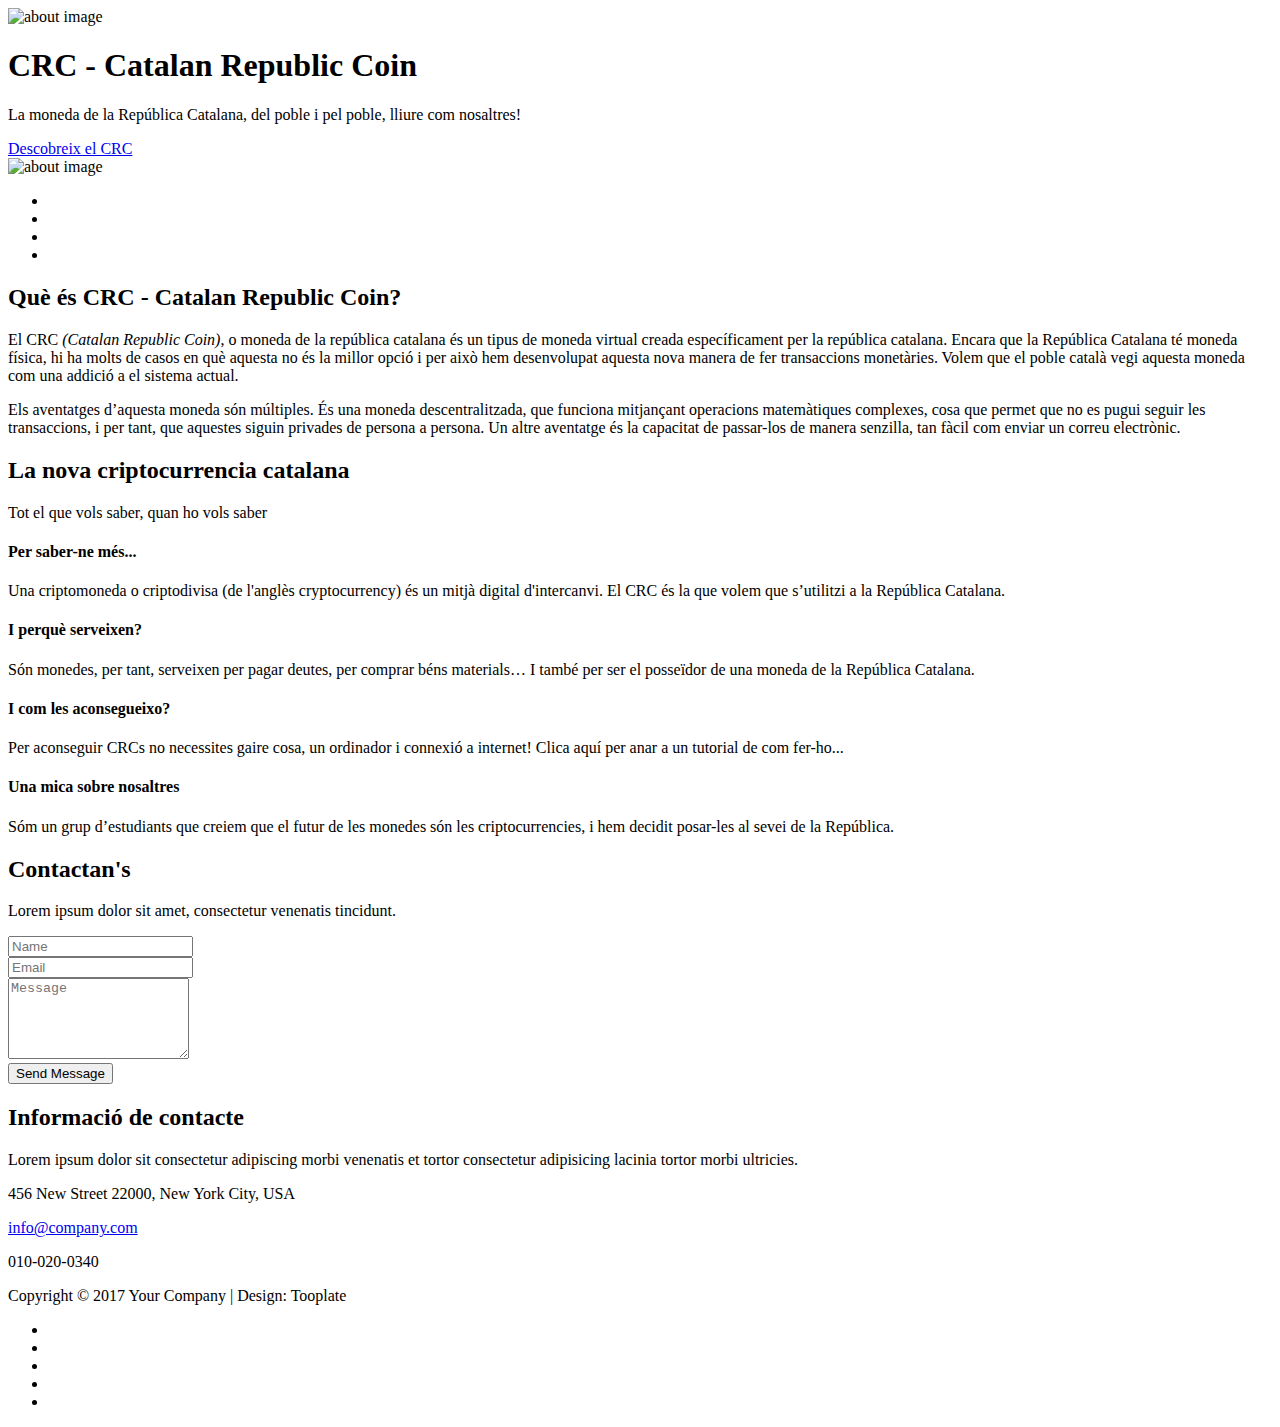
==== index.html @ eaaa65ee "add index" ====
<!DOCTYPE html>
<html lang="en">
<head>

<meta charset="UTF-8">
<meta http-equiv="X-UA-Compatible" content="IE=Edge">
<meta name="description" content="">
<meta name="keywords" content="">
<meta name="author" content="">
<meta name="viewport" content="width=device-width, initial-scale=1, maximum-scale=1">

<title>CRC - Catalan Republic Coin</title>
<!--

Template 2087 Kalay

http://www.tooplate.com/view/2087-kalay

-->
<link rel="stylesheet" href="css/bootstrap.min.css">
<link rel="stylesheet" href="css/animate.css">
<link rel="stylesheet" href="css/magnific-popup.css">
<link rel="stylesheet" href="css/font-awesome.min.css">

<!-- MAIN CSS -->
<link rel="stylesheet" href="css/tooplate-style.css">

</head>
<body>

<!-- PRE LOADER -->
<div class="preloader">
     <div class="spinner">
          <span class="spinner-rotate"></span>
     </div>
</div>


<!-- HOME SECTION -->
<section id="home" class="parallax-section">
     <div class="container">
          <div class="row">

               <div class="col-md-4 col-sm-8">
                    <div class="about-image-thumb">
                         <img src="images/LOGO.png" class="wow fadeInUp img-responsive" data-wow-delay="0.2s" alt="about image">
                    </div>
               </div>

               <div class="col-md-8 col-sm-8">

                    <div class="home-thumb">
                        
                         <h1  class="wow fadeInUp white-color" data-wow-delay="0.4s">CRC - Catalan Republic Coin</h1>
                         <p class="wow fadeInUp white-color" data-wow-delay="0.6s">La moneda de la República Catalana, del poble i pel poble, lliure com nosaltres!</p>
                         <a href="#about" class="wow fadeInUp smoothScroll btn btn-default section-btn" data-wow-delay="1s">Descobreix el CRC</a>
                   
                    </div>
               </div>

          </div>
     </div>
</section>

<!-- ABOUT SECTION -->
<section id="about" class="parallax-section">
     <div class="container">
          <div class="row">
               
               <div class="col-md-4 col-sm-12">
                    <div class="about-image-thumb">
                         <img src="images/profile-image.jpg" class="wow fadeInUp img-responsive" data-wow-delay="0.2s" alt="about image" >
                         <ul class="social-icon">
                              <li><a href="#" class="fa fa-facebook"></a></li>
                              <li><a href="#" class="fa fa-twitter"></a></li>
                              <li><a href="#" class="fa fa-instagram"></a></li>
                              <li><a href="#" class="fa fa-behance"></a></li>
                         </ul>
                    </div>
               </div>

               <div class="col-md-8 col-sm-12">
                    <div class="about-thumb">
                         <!-- SECTION TITLE -->
                         <div class="wow fadeInUp section-title" data-wow-delay="0.6s">
                              <h2 class="white">Què és CRC - Catalan Republic Coin?</h2>
                         </div>
                         <div class="wow fadeInUp " data-wow-delay="0.8s">
                          <p class="white-color">
                         El CRC <em>(Catalan Republic Coin)</em>, o moneda de la república catalana és un tipus de moneda virtual creada específicament per la república catalana. Encara que la República Catalana té moneda física, hi ha molts de casos en què aquesta no és la millor opció i per això hem desenvolupat aquesta nova manera de fer transaccions monetàries. Volem que el poble català vegi aquesta moneda com una addició a el sistema actual.</p>
                         <p class="white-color">
                         Els aventatges d’aquesta moneda són múltiples. És una moneda descentralitzada, que funciona mitjançant operacions matemàtiques complexes, cosa que permet que no es pugui seguir les transaccions, i per tant, que aquestes siguin privades de persona a persona. Un altre aventatge és la capacitat de passar-los de manera senzilla, tan fàcil com enviar un correu electrònic. 
                         </p>
                     
                         </div>
                    </div>
               </div>

          </div>
     </div>
</section>


<!-- SERVICE SECTION -->
<section id="service" class="parallax-section">
     <div class="container">
          <div class="row">

               <div class="wow fadeInUp section-title" data-wow-delay="0.2s">
                    <!-- SECTION TITLE -->
                    <h2>La nova criptocurrencia catalana</h2>
                    <p>Tot el que vols saber, quan ho vols saber</p>
               </div>

               <div class="col-md-3 col-sm-6 wow fadeInUp" data-wow-delay="0.4s" onclick="location.href='info.html'">
                    <div class="service-thumb">
                         <i class="fa fa-info-circle"></i>
                         <h4>Per saber-ne més...</h4>
                         <p>Una criptomoneda o criptodivisa (de l'anglès cryptocurrency) és un mitjà digital d'intercanvi. El CRC és la que volem que s’utilitzi a la República Catalana.</p>
                    </div>
               </div>

                <div class="col-md-3 col-sm-6 wow fadeInUp" data-wow-delay="0.6s" onclick="location.href='us.html'">
                    <div class="service-thumb">
                         <i class="fa fa-lightbulb-o"></i>
                         <h4>I perquè serveixen?</h4>
                         <p>Són monedes, per tant, serveixen per pagar deutes, per comprar béns materials… I també per ser el posseïdor de una moneda de la República Catalana.</p>
                    </div>
               </div>
               <div class="col-md-3 col-sm-6 wow fadeInUp" data-wow-delay="0.8s">
                    <div class="service-thumb">
                         <i class="fa fa-money"></i>
                         <h4>I com les aconsegueixo?</h4>
                         <p>Per aconseguir CRCs no necessites gaire cosa, un ordinador i connexió a internet! Clica aquí per anar a un tutorial de com fer-ho...</p>
                    </div>
               </div>

               <div class="col-md-3 col-sm-6 wow fadeInUp" data-wow-delay="1s" onclick="location.href='nosaltres.html'">
                    <div class="service-thumb">
                         <i class="fa fa-users"></i>
                         <h4>Una mica sobre nosaltres</h4>
                         <p>Sóm un grup d’estudiants que creiem que el futur de les monedes són les criptocurrencies, i hem decidit posar-les al sevei de la República.</p>
                    </div>
               </div>
               
          </div>
     </div>
</section>



<!--
WORK SECTION <section id="work" class="parallax-section">
     <div class="container">
          <div class="row">

               <div class="col-md-12 col-sm-12">
                     SECTION TITLE 
                    <div class="wow fadeInUp section-title" data-wow-delay="0.2s">
                         <h2>Seleted Designs</h2>
                         <p>Lorem ipsum dolor sit amet, consectetur venenatis tincidunt.</p>
                    </div>
               </div>

               <div class="wow fadeInUp col-md-4 col-sm-6" data-wow-delay="0.4s">
                    WORK THUMB                     <div class="work-thumb">
                         <a href="images/work-image1.jpg" class="image-popup">
                              <div class="work-thumb-overlay">
                                   <h4 class="white-color">First Title</h4>
                                   <h2>Graphic Design</h2>
                              </div>
                              <img src="images/work-image1.jpg" class="img-responsive" alt="Work 1">
                         </a>
                    </div>
               </div>

               <div class="wow fadeInUp col-md-4 col-sm-6" data-wow-delay="0.4s">
                     WORK THUMB
                    <div class="work-thumb">
                         <a href="images/work-image2.jpg" class="image-popup">
                              <div class="work-thumb-overlay">
                                   <h4 class="white-color">Title Two</h4>
                                   <h2>Photography</h2>
                              </div>
                              <img src="images/work-image2.jpg" class="img-responsive" alt="Work 2">
                         </a>
                    </div>
               </div>

               <div class="wow fadeInUp col-md-4 col-sm-6" data-wow-delay="0.4s">
                     WORK THUMB 
                    <div class="work-thumb">
                         <a href="images/work-image3.jpg" class="image-popup">
                              <div class="work-thumb-overlay">
                                   <h4 class="white-color">Third Title</h4>
                                   <h2>illustration</h2>
                              </div>
                              <img src="images/work-image3.jpg" class="img-responsive" alt="Work 3">
                         </a>
                    </div>
               </div>

          </div>
     </div>
</section>
-->
<section id="contact" class="parallax-section">
     <div class="container">
          <div class="row">
               <div class="col-md-12 col-sm-12">
                     <!--SECTION TITLE -->
                    <div class="wow fadeInUp section-title" data-wow-delay="0.2s">
                         <h2 class="white-color">Contactan's</h2>
                         <p class="white-color">Lorem ipsum dolor sit amet, consectetur venenatis tincidunt.</p>
                    </div>
               </div>

               <div class="col-md-7 col-sm-10">
                    <!-- CONTACT FORM HERE-->
                    <div class="wow fadeInUp" data-wow-delay="0.4s">
                        <form id="contact-form" action="mailto:paolomateu@gmail.com" method="post">
                              <div class="col-md-6 col-sm-6">
                                   <input type="text" class="form-control" name="name" placeholder="Name" required="">
                              </div>
                              <div class="col-md-6 col-sm-6">
                                   <input type="email" class="form-control" name="email" placeholder="Email" required="">
                              </div>
                              <div class="col-md-12 col-sm-12">
                                   <textarea class="form-control" rows="5" name="message" placeholder="Message" required=""></textarea>
                              </div>
                              <div class="col-md-offset-8 col-md-4 col-sm-offset-6 col-sm-6">
                                   <button id="submit" type="submit" class="form-control" name="submit" >Send Message</button>
                              </div>
                        </form>
                    </div>
               </div>

               <div class="col-md-5 col-sm-8">
                    <!-- CONTACT INFO-->
                    <div class="wow fadeInUp contact-info" data-wow-delay="0.4s">
                         <div class="section-title">
                              <h2 class="white-color">Informació de contacte</h2>
                              <p class="white-color">Lorem ipsum dolor sit consectetur adipiscing morbi venenatis et tortor consectetur adipisicing lacinia tortor morbi ultricies.</p>
                         </div>
                         
                         <p class="white-color"><i class="fa fa-map-marker"></i> 456 New Street 22000, New York City, USA</p>
                         <p class="white-color"><i class="fa fa-comment"></i> <a href="mailto:info@company.com">info@company.com</a></p>
                         <p class="white-color"><i class="fa fa-phone"></i> 010-020-0340</p>
                    </div>
               </div>

          </div>
     </div>
</section>

<!-- FOOTER SECTION -->
<footer>
    <div class="container">
        <div class="row">

               <div class="wow fadeInUp col-md-12 col-sm-12" data-wow-delay="0.8s">
                    <p class="white-color">Copyright &copy; 2017 Your Company 
                    | Design: Tooplate</p>
                    <div class="wow fadeInUp" data-wow-delay="1s">
                         <ul class="social-icon">
                              <li><a href="#" class="fa fa-facebook"></a></li>
                              <li><a href="#" class="fa fa-twitter"></a></li>
                              <li><a href="#" class="fa fa-instagram"></a></li>
                              <li><a href="#" class="fa fa-behance"></a></li>
                              <li><a href="#" class="fa fa-github"></a></li>
                         </ul>
                    </div>
          </div>
     </div>
</footer>

<!-- SCRIPTS -->
<script src="js/jquery.js"></script>
<script src="js/bootstrap.min.js"></script>
<script src="js/jquery.parallax.js"></script>
<script src="js/smoothscroll.js"></script>
<script src="js/jquery.magnific-popup.min.js"></script>
<script src="js/magnific-popup-options.js"></script>
<script src="js/wow.min.js"></script>
<script src="js/custom.js"></script>

</body>
</html>
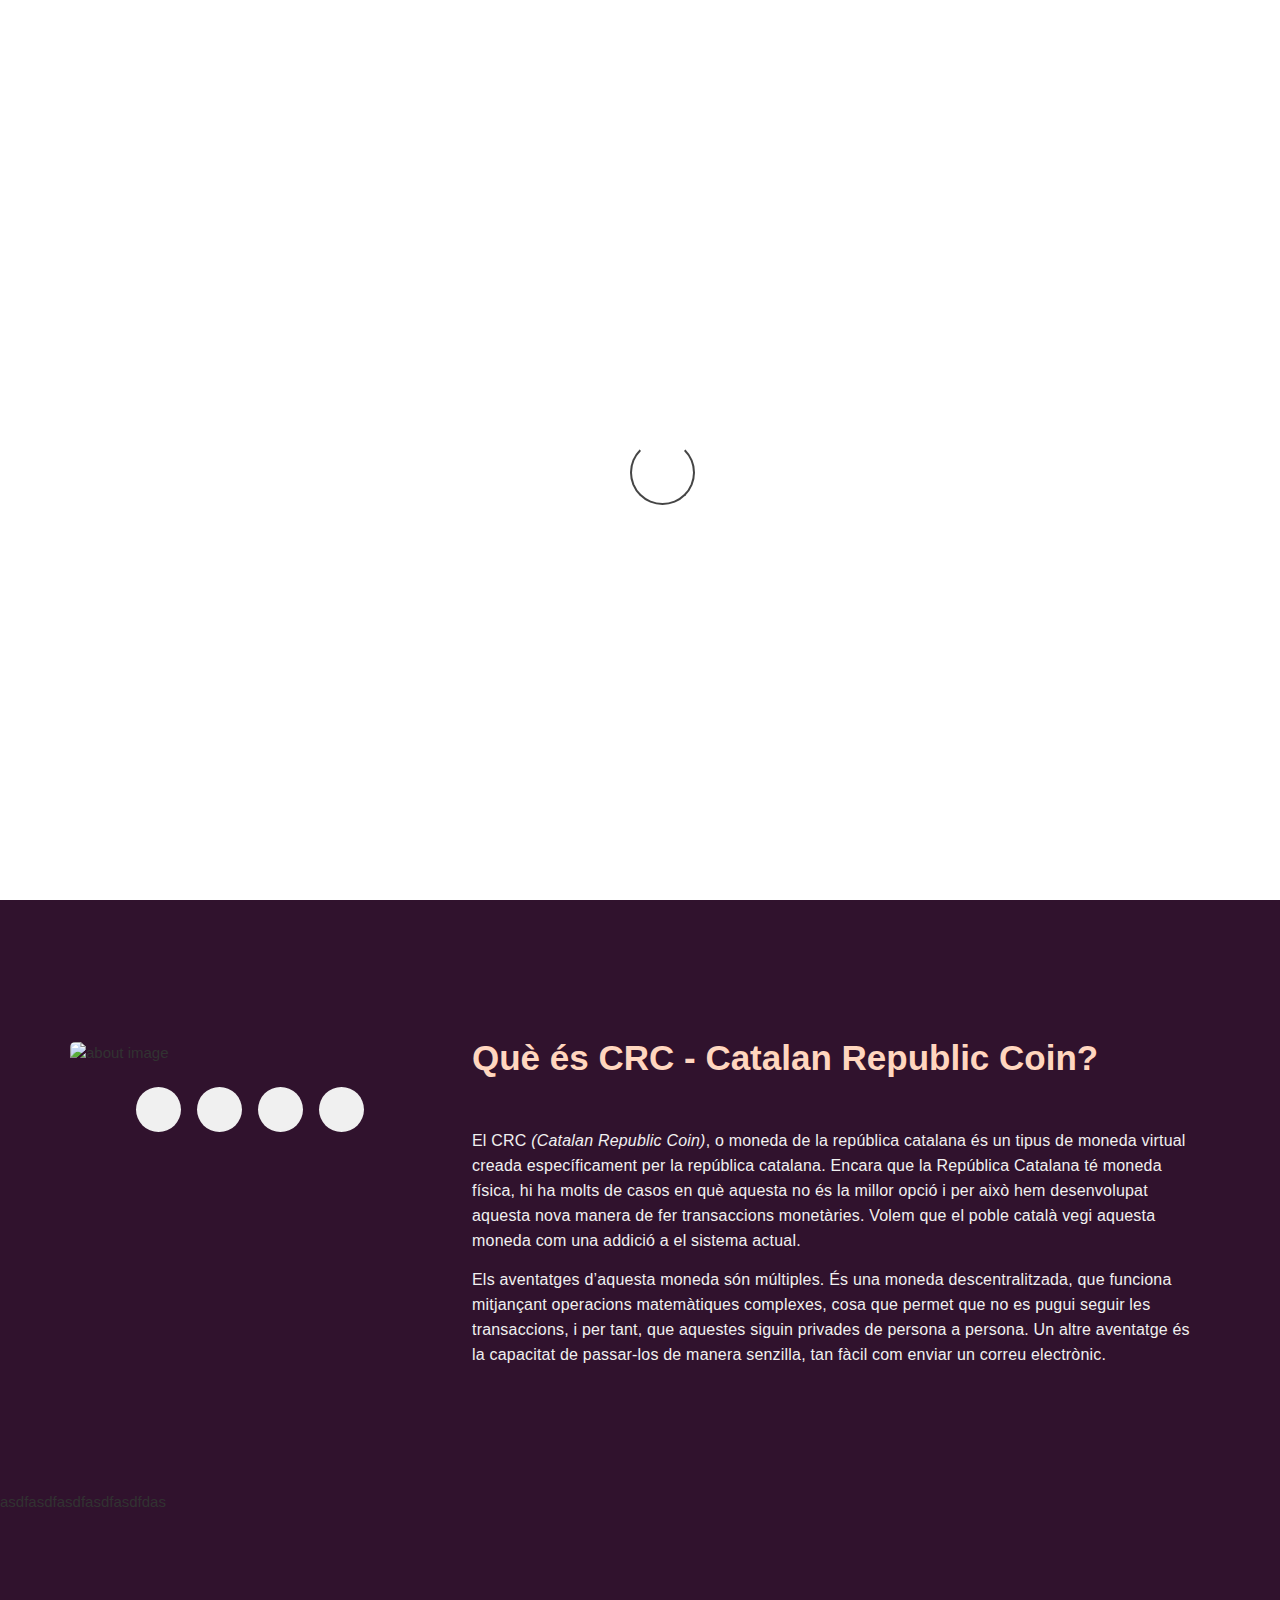
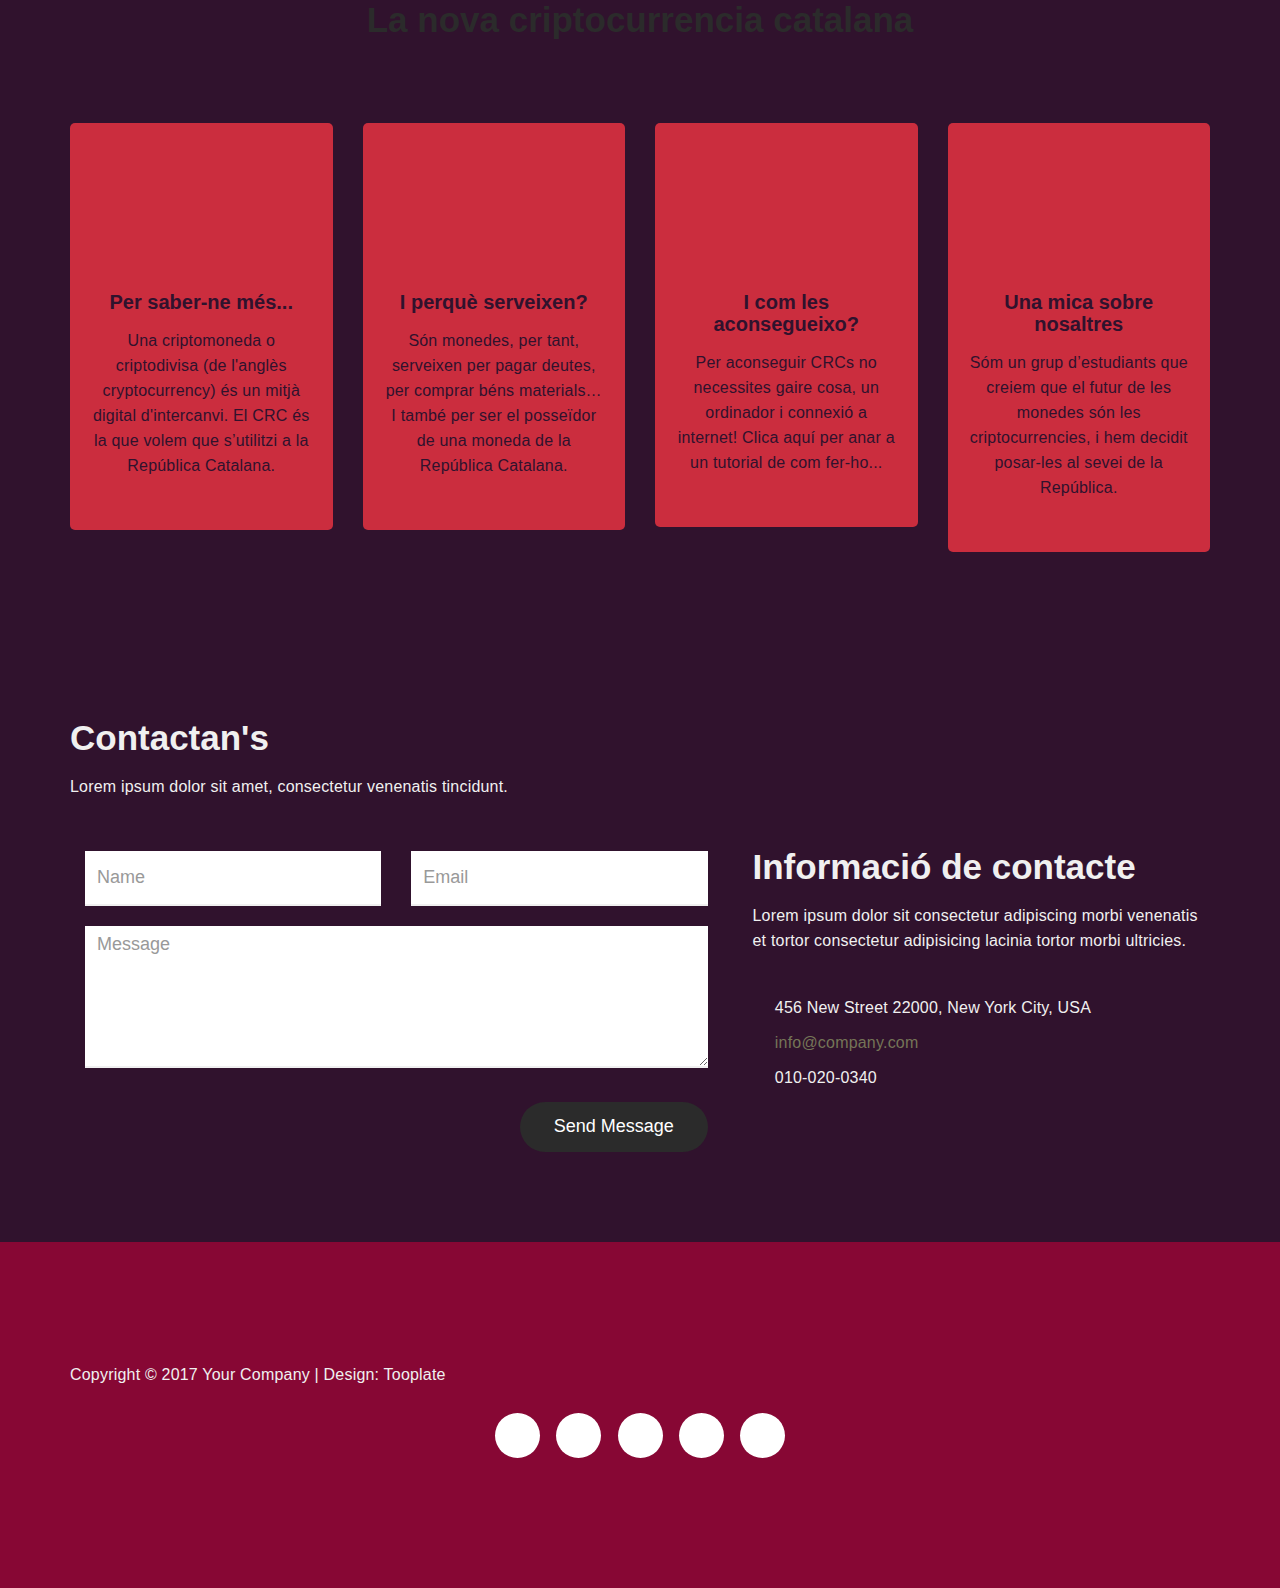
==== commit 8a9091cc: "Update index.html" ====
--- a/index.html
+++ b/index.html
@@ -102,6 +102,7 @@
 
 
 <!-- SERVICE SECTION -->
+     asdfasdfasdfasdfasdfdas
 <section id="service" class="parallax-section">
      <div class="container">
           <div class="row">
@@ -285,4 +286,4 @@
 <script src="js/custom.js"></script>
 
 </body>
-</html>+</html>
--- a/css/tooplate-style.css
+++ b/css/tooplate-style.css
@@ -0,0 +1,652 @@
+/*
+
+Template 2087 Kalay
+
+http://www.tooplate.com/view/2087-kalay
+
+*/
+
+@import url('https://fonts.googleapis.com/css?family=Poppins:300,400');
+
+body {
+    background:   #30122d;
+    font-family: 'Poppins', sans-serif;
+    font-style: normal;
+    font-weight: normal;
+    overflow-x: hidden;
+}
+
+html, body {
+  width: 100%;
+  height: 100%;
+}
+
+
+
+/*---------------------------------------
+  f              
+-----------------------------------------*/
+
+h1,h2,h3,h4,h5,h6,h1 {
+  font-style: normal;
+  font-weight: bold;
+  letter-spacing: 0px;
+}
+
+h1 {
+  color: #ffffff;
+  font-size: 45px;
+  line-height: normal;
+}
+
+h2 {
+  color: #2b2b2b;
+  font-size: 35px;
+  line-height: 52px;
+  margin-top: 0px;
+}
+
+h3 {
+  color: #282828;
+  font-size: 16px;
+  line-height: 32px;
+  letter-spacing: 6px;
+  text-transform: uppercase;
+}
+
+h4 {
+  color: #30122d;
+  font-size: 20px;
+}
+
+p {
+  color: #30122d;
+  font-size: 16px;
+  font-weight: normal;
+  line-height: 25px;
+  letter-spacing: 0.2px;
+}
+
+.bigger{
+
+font-size: 70px;
+
+}
+.white{
+  color: #ffd6bf;
+
+}
+.bg-grey {
+  background: #2b2b2b !important; /* COLOR DE LA SEGONA PAGINA EL IMPORANT  */
+}
+
+.white-color {
+  color: #f0f0f0; /* COLOR DE LA FONT EL IMPORANT  */
+}
+
+
+
+/*---------------------------------------
+  Buttons               
+-----------------------------------------*/
+
+.section-btn {
+  background: #000000;
+  border: none;
+  border-radius: 50px;
+  color: #f0f0f0;
+  font-size: 12px;
+  font-weight: bold;
+  letter-spacing: 1.5px;
+  padding: 18px 32px;
+  margin-top: 42px;
+  text-transform: uppercase;
+  -webkit-transition: all ease-in-out 0.4s;
+  transition: all ease-in-out 0.4s;
+}
+
+.section-btn:focus,
+.section-btn:hover {
+  background: #ffffff;
+  color: #000000;
+}
+
+
+
+/*---------------------------------------
+  General               
+-----------------------------------------*/
+
+html{
+  -webkit-font-smoothing: antialiased;
+}
+
+a {
+  color: #757557;
+  -webkit-transition: 0.5s;
+  transition: 0.5s;
+  text-decoration: none !important;
+}
+
+a:hover, a:active, a:focus {
+  color: #000000;
+  outline: none;
+}
+
+* {
+  -webkit-box-sizing: border-box;
+  box-sizing: border-box;
+}
+
+*:before,
+*:after {
+  -webkit-box-sizing: border-box;
+  box-sizing: border-box;
+}
+
+.parallax-section {
+  background-attachment: fixed !important;
+  background-size: cover !important;
+}
+
+.section-title {
+  margin: 0;
+  padding-bottom: 32px;
+}
+
+#service, #about, #work,
+#contact, footer {
+  position: relative;
+  padding-top: 80px;
+  padding-bottom: 80px;
+}
+
+#service, #work {
+  background: url('../images/fons.png') 50% 0 repeat-y fixed !important;
+  /*background:   #fff384; /*COLOR DE FONS*/
+  text-align: center;
+}
+
+
+
+/*---------------------------------------
+  Pre loader section              
+-----------------------------------------*/
+
+.preloader {
+  position: fixed;
+  top: 0;
+  left: 0;
+  width: 100%;
+  height: 100%;
+  z-index: 99999;
+  display: flex;
+  flex-flow: row nowrap;
+  justify-content: center;
+  align-items: center;
+  background: none repeat scroll 0 0 #ffffff;
+}
+
+.spinner {
+  border: 1px solid transparent;
+  border-radius: 5px;
+  position: relative;
+}
+
+.spinner:before {
+  content: '';
+  box-sizing: border-box;
+  position: absolute;
+  top: 50%;
+  left: 50%;
+  width: 65px;
+  height: 65px;
+  margin-top: -10px;
+  margin-left: -10px;
+  border-radius: 50%;
+  border: 2px solid #454545;
+  border-top-color: #ffffff;
+  animation: spinner .9s linear infinite;
+}
+
+@-webkit-@keyframes spinner {
+  to {transform: rotate(360deg);}
+}
+
+@keyframes spinner {
+  to {transform: rotate(360deg);}
+}
+
+
+
+/*---------------------------------------
+  Home section              
+-----------------------------------------*/
+
+#home {
+  background: url('../images/home_bg2.png') 50% 0 repeat-y fixed;
+  background-size: cover;
+  background-position: center center;
+  display: -webkit-box;
+  display: -webkit-flex;
+   display: -ms-flexbox;
+  display: flex;
+  -webkit-box-align: center;
+  -webkit-align-items: center;
+  -ms-flex-align: center;
+   align-items: center;
+  height: 100vh;
+  position: relative;
+  text-align: right;
+}
+
+
+.info{
+background: url('../images/home_bg_info.png') 50% 0 repeat-y fixed !important;
+
+}
+
+.us{
+  background: url('../images/home_bg_us.png') 50% 0 repeat-y fixed !important;
+
+}
+
+
+.nos{
+  background: url('../images/home_bg_nos.png') 50% 0 repeat-y fixed !important;
+
+}
+
+/*---------------------------------------
+  Service section              
+-----------------------------------------*/
+
+.service-thumb {
+  background: #cb2d3e;
+  border-radius: 5px;
+  padding: 42px 22px;
+  cursor: crosshair;
+  position: relative;
+  top: 0;
+  -webkit-transition: all ease-in-out 0.4s;
+  transition: all ease-in-out 0.4s;
+}
+
+.service-thumb:hover {
+  background: #ffd6bf;
+  top: -5px;
+}
+
+.service-thumb:hover .fa,
+.service-thumb:hover h4 {
+  color: #ffffff;
+}
+
+.service-thumb h4 {
+  padding-bottom: 5px;
+}
+
+.service-thumb .fa {
+  color: #30122d;
+  font-size: 62px;
+  text-align: center;
+  margin-top: 32px;
+  margin-bottom: 22px;
+}
+
+.bg-grey .fa {
+  color: #ffffff;
+}
+
+
+
+/*---------------------------------------
+  About section              
+-----------------------------------------*/
+
+#about {
+  padding-top: 100px;
+}
+
+.about-image-thumb img {
+  border-radius: 5px;
+  margin-bottom: 22px;
+  margin-top: 42px;
+}
+
+.about-image-thumb .social-icon li a {
+  background: #f0f0f0;
+}
+
+.about-thumb {
+  padding: 32px 12px;
+}
+
+.about-thumb p {
+  padding: 2px 0;
+}
+
+
+
+/*---------------------------------------
+  Work section              
+-----------------------------------------*/
+
+.work-thumb {
+  margin: 22px 0 12px 0;
+  padding: 0;
+  overflow: hidden;
+  position: relative;
+  text-align: left;
+}
+
+.work-thumb img {
+  border-radius: 5px;
+}
+
+.work-thumb h2 {
+  font-size: 25px;
+}
+
+.work-thumb-overlay {
+  position: absolute;
+  background: #7682cc;
+  border-radius: 5px;
+  cursor: crosshair;
+  opacity: 0;
+  width: 100%;
+  height: 100%;
+  padding: 82px 42px;
+  -webkit-transition: all ease-in-out 0.4s;
+  transition: all ease-in-out 0.4s;
+}
+
+.work-thumb:hover .work-thumb-overlay {
+  opacity: 1;
+}
+
+
+
+/*---------------------------------------
+  Contact section              
+-----------------------------------------*/
+
+.contact-info .fa {
+  padding-right: 5px;
+}
+
+#contact .form-control {
+  border: none;
+  border-bottom: 2px solid #f0f0f0;
+  border-radius: 0px;
+  box-shadow: none;
+  font-size: 18px;
+  margin-top: 10px;
+  margin-bottom: 10px;
+  -webkit-transition: all ease-in-out 0.4s;
+  transition: all ease-in-out 0.4s;
+}
+
+#contact .form-control:focus {
+  border-bottom-color: #999999;
+}
+
+#contact input {
+  height: 55px;
+}
+
+#contact button#submit {
+  background: #2b2b2b;
+  border: none;
+  border-radius: 50px;
+  color: #ffffff;
+  height: 50px;
+  margin-top: 24px;
+}
+
+#contact button#submit:hover {
+  background: #7682cc;
+  color: #ffffff;
+}
+
+
+
+/*---------------------------------------
+  Footer section              
+-----------------------------------------*/
+
+footer {
+  background: #870734;
+  text-an: center;
+  padding: 120px 0;
+}
+
+footer p {
+  padding-bottom: 16px;
+}
+
+
+
+/*---------------------------------------
+  Social icon             
+-----------------------------------------*/
+
+.social-icon {
+  position: relative;
+  padding: 0;
+  margin: 0;
+  text-align: center;
+}
+
+.social-icon li {
+  display: inline-block;
+  list-style: none;
+}
+
+.social-icon li a {
+  background: #ffffff;
+  border-radius: 100%;
+  color: #454545;
+  cursor: pointer;
+  font-size: 20px;
+  text-decoration: none;
+  transition: all 0.4s ease-in-out;
+  width: 45px;
+  height: 45px;
+  line-height: 45px;
+  text-align: center;
+  vertical-align: middle;
+  position: relative;
+  top: 0;
+  margin: 0px 6px 10px 6px;
+}
+
+.social-icon li a:hover {
+  background: #000000;
+  color: #ffffff;
+  transform: scale(1.1);
+  top: -5px;
+}
+
+
+
+/*---------------------------------------
+  Mobile Responsive styles              
+-----------------------------------------*/
+
+@media (max-width: 980px) {
+  #home {
+    height: 55vh;
+  }
+
+  .service-thumb {
+    margin-top: 12px;
+    margin-bottom: 22px;
+  }
+
+  .contact-info {
+    margin-top: 22px;
+  }
+}
+
+
+@media (max-width: 768px) {
+  #home {
+    height: 85vh;
+  }
+}
+
+
+@media (max-width: 580px) {
+
+  h1 {
+    font-size: 29px;
+  }
+
+  h2 {
+    font-size: 23px;
+  }
+
+  #home {
+    height: 95vh;
+  }
+
+  .contact-info {
+    margin-top: 42px;
+  }
+}
+
+
+@media (max-width: 320px) {
+  #home {
+    height: 125vh;
+  }
+}
+
+/*JAUME PUIG TURON*/
+body {
+    font-family: 'Source Sans Pro', sans-serif;
+    line-height: 1.5;
+    color: #323232;
+    font-size: 15px;
+    font-weight: 400;
+    text-rendering: optimizeLegibility;
+    -webkit-font-smoothing: antialiased;
+    -moz-font-smoothing: antialiased;
+}
+.heading-title {
+    margin-bottom: 100px;
+}
+.text-center {
+    text-align: center;
+}
+.heading-title h3 {
+    margin-bottom: 0;
+    letter-spacing: 2px;
+    font-weight: normal;
+}
+.p-top-30 {
+    padding-top: 30px;
+}
+.half-txt {
+    width: 60%;
+    margin: 0 auto;
+    display: inline-block;
+    line-height: 25px;
+    color: #7e7e7e;
+}
+.text-uppercase {
+    text-transform: uppercase;
+}
+
+.team-member, .team-member .team-img {
+    position: relative;
+}
+.team-member {
+    overflow: hidden;
+}
+.team-member, .team-member .team-img {
+    position: relative;
+}
+
+.team-hover {
+    position: absolute;
+    top: 0;
+    left: 0;
+    bottom: 0;
+    right: 0;
+    margin: 0;
+    border: 20px solid rgba(0, 0, 0, 0.1);
+    background-color: rgba(255, 255, 255, 0.90);
+    opacity: 0;
+    -webkit-transition: all 0.3s;
+    transition: all 0.3s;
+}
+.team-member:hover .team-hover .desk {
+    top: 35%;
+}
+.team-member:hover .team-hover, .team-member:hover .team-hover .desk, .team-member:hover .team-hover .s-link {
+    opacity: 1;
+}
+.team-hover .desk {
+    position: absolute;
+    top: 0%;
+    width: 100%;
+    opacity: 0;
+    -webkit-transform: translateY(-55%);
+    -ms-transform: translateY(-55%);
+    transform: translateY(-55%);
+    -webkit-transition: all 0.3s 0.2s;
+    transition: all 0.3s 0.2s;
+    padding: 0 20px;
+}
+.desk, .desk h4, .team-hover .s-link a {
+    text-align: center;
+    color: #222;
+}
+.team-member:hover .team-hover .s-link {
+    bottom: 10%;
+}
+.team-member:hover .team-hover, .team-member:hover .team-hover .desk, .team-member:hover .team-hover .s-link {
+    opacity: 1;
+}
+.team-hover .s-link {
+    position: absolute;
+    bottom: 0;
+    width: 100%;
+    opacity: 0;
+    text-align: center;
+    -webkit-transform: translateY(45%);
+    -ms-transform: translateY(45%);
+    transform: translateY(45%);
+    -webkit-transition: all 0.3s 0.2s;
+    transition: all 0.3s 0.2s;
+    font-size: 35px;
+}
+.desk, .desk h4, .team-hover .s-link a {
+    text-align: center;
+    color: #222;
+}
+.team-member .s-link a {
+    margin: 0 10px;
+    color: #333;
+    font-size: 16px;
+}
+.team-title {
+    position: static;
+    padding: 20px 0;
+    display: inline-block;
+    letter-spacing: 2px;
+    width: 100%;
+}
+.team-title h5 {
+    margin-bottom: 0px;
+    display: block;
+    text-transform: uppercase;
+}
+.team-title span {
+    font-size: 12px;
+    text-transform: uppercase;
+    color: #a5a5a5;
+    letter-spacing: 1px;
+}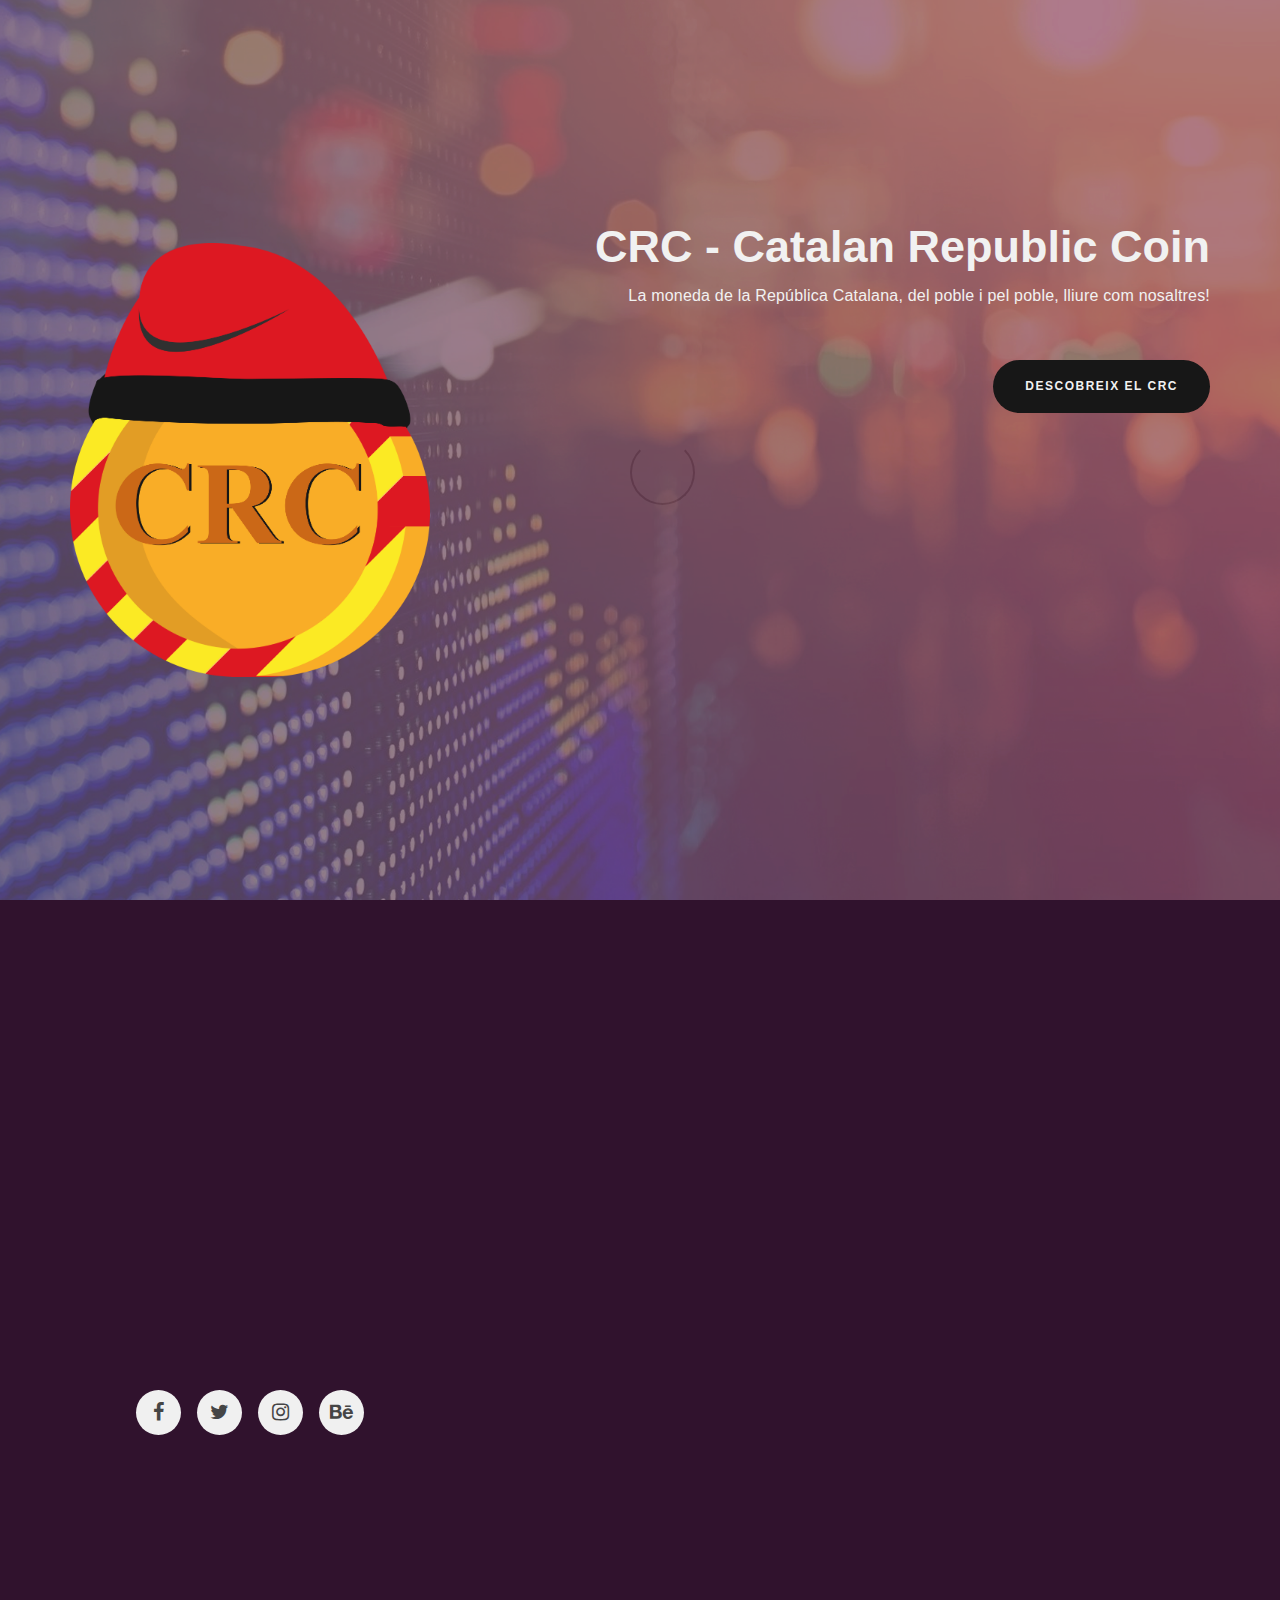
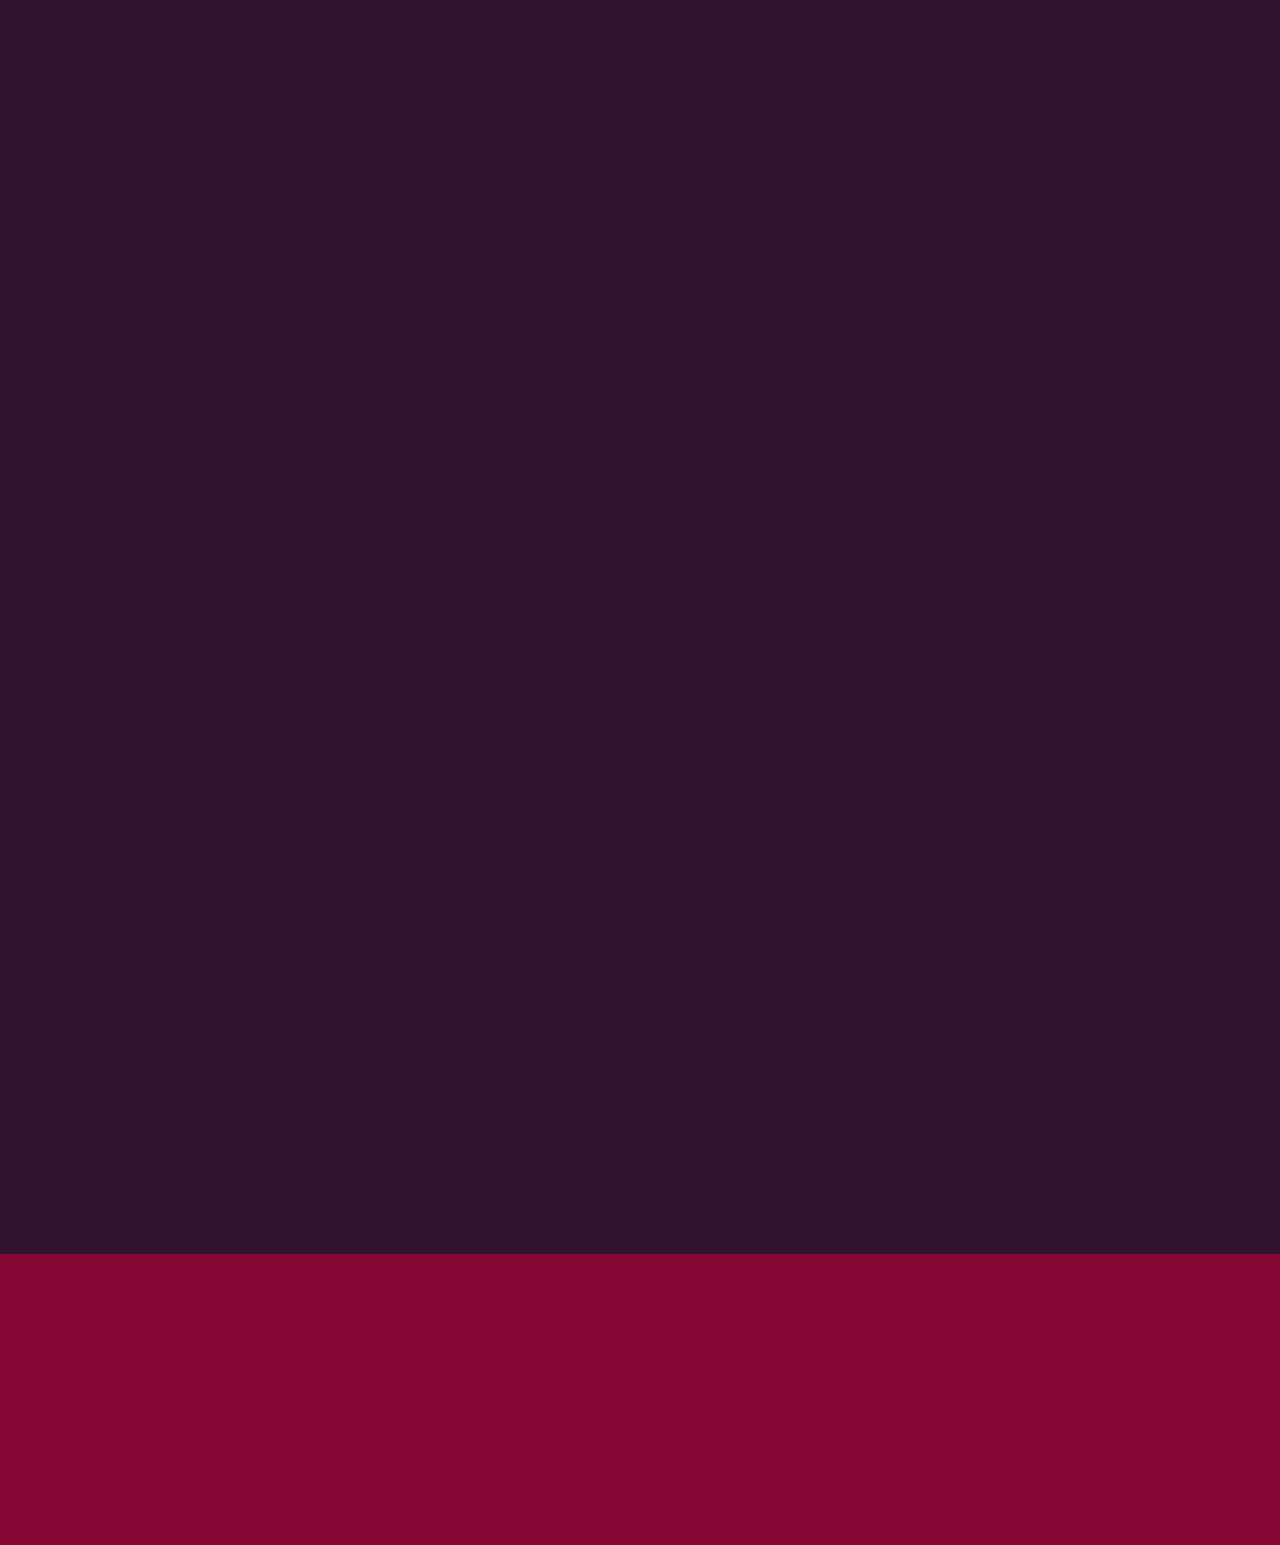
==== commit dd7aabeb: "Add files via upload" ====
--- a/index.html
+++ b/index.html
@@ -102,7 +102,6 @@
 
 
 <!-- SERVICE SECTION -->
-     asdfasdfasdfasdfasdfdas
 <section id="service" class="parallax-section">
      <div class="container">
           <div class="row">
@@ -244,9 +243,10 @@
                               <p class="white-color">Lorem ipsum dolor sit consectetur adipiscing morbi venenatis et tortor consectetur adipisicing lacinia tortor morbi ultricies.</p>
                          </div>
                          
-                         <p class="white-color"><i class="fa fa-map-marker"></i> 456 New Street 22000, New York City, USA</p>
-                         <p class="white-color"><i class="fa fa-comment"></i> <a href="mailto:info@company.com">info@company.com</a></p>
-                         <p class="white-color"><i class="fa fa-phone"></i> 010-020-0340</p>
+                         <p class="white-color"><i class="fa fa-map-marker"></i> 
+                          Campus Nord, C/Jordi Girona, 1-3, 08034 Barcelona</p>
+                         <p class="white-color"><i class="fa fa-comment"></i> <a href="mailto:CatalanRepublicCoin@gmial.com">CatalanRepublicCoin@gmail.com</a></p>
+                         <p class="white-color"><i class="fa fa-phone"></i> 603 64 80 52</p>
                     </div>
                </div>
 
@@ -256,21 +256,11 @@
 
 <!-- FOOTER SECTION -->
 <footer>
-    <div class="container">
+    <div class="container ">
         <div class="row">
 
                <div class="wow fadeInUp col-md-12 col-sm-12" data-wow-delay="0.8s">
-                    <p class="white-color">Copyright &copy; 2017 Your Company 
-                    | Design: Tooplate</p>
-                    <div class="wow fadeInUp" data-wow-delay="1s">
-                         <ul class="social-icon">
-                              <li><a href="#" class="fa fa-facebook"></a></li>
-                              <li><a href="#" class="fa fa-twitter"></a></li>
-                              <li><a href="#" class="fa fa-instagram"></a></li>
-                              <li><a href="#" class="fa fa-behance"></a></li>
-                              <li><a href="#" class="fa fa-github"></a></li>
-                         </ul>
-                    </div>
+                    <p class="white-color">Copyright &copy; 2017 CRC - Catalan Republic Coin             
           </div>
      </div>
 </footer>
@@ -286,4 +276,4 @@
 <script src="js/custom.js"></script>
 
 </body>
-</html>
+</html>--- a/css/tooplate-style.css
+++ b/css/tooplate-style.css
@@ -71,6 +71,10 @@
 
 font-size: 70px;
 
+}
+.evenbigger{
+
+  font-size: 120px;
 }
 .white{
   color: #ffd6bf;
@@ -159,6 +163,10 @@
   position: relative;
   padding-top: 80px;
   padding-bottom: 80px;
+}
+.wrapper {
+    min-height: 100%;
+    position: relative;
 }
 
 #service, #work {
@@ -363,6 +371,12 @@
 
 .work-thumb:hover .work-thumb-overlay {
   opacity: 1;
+}
+
+.table1{
+
+
+  margin-left: 25px
 }
 
 
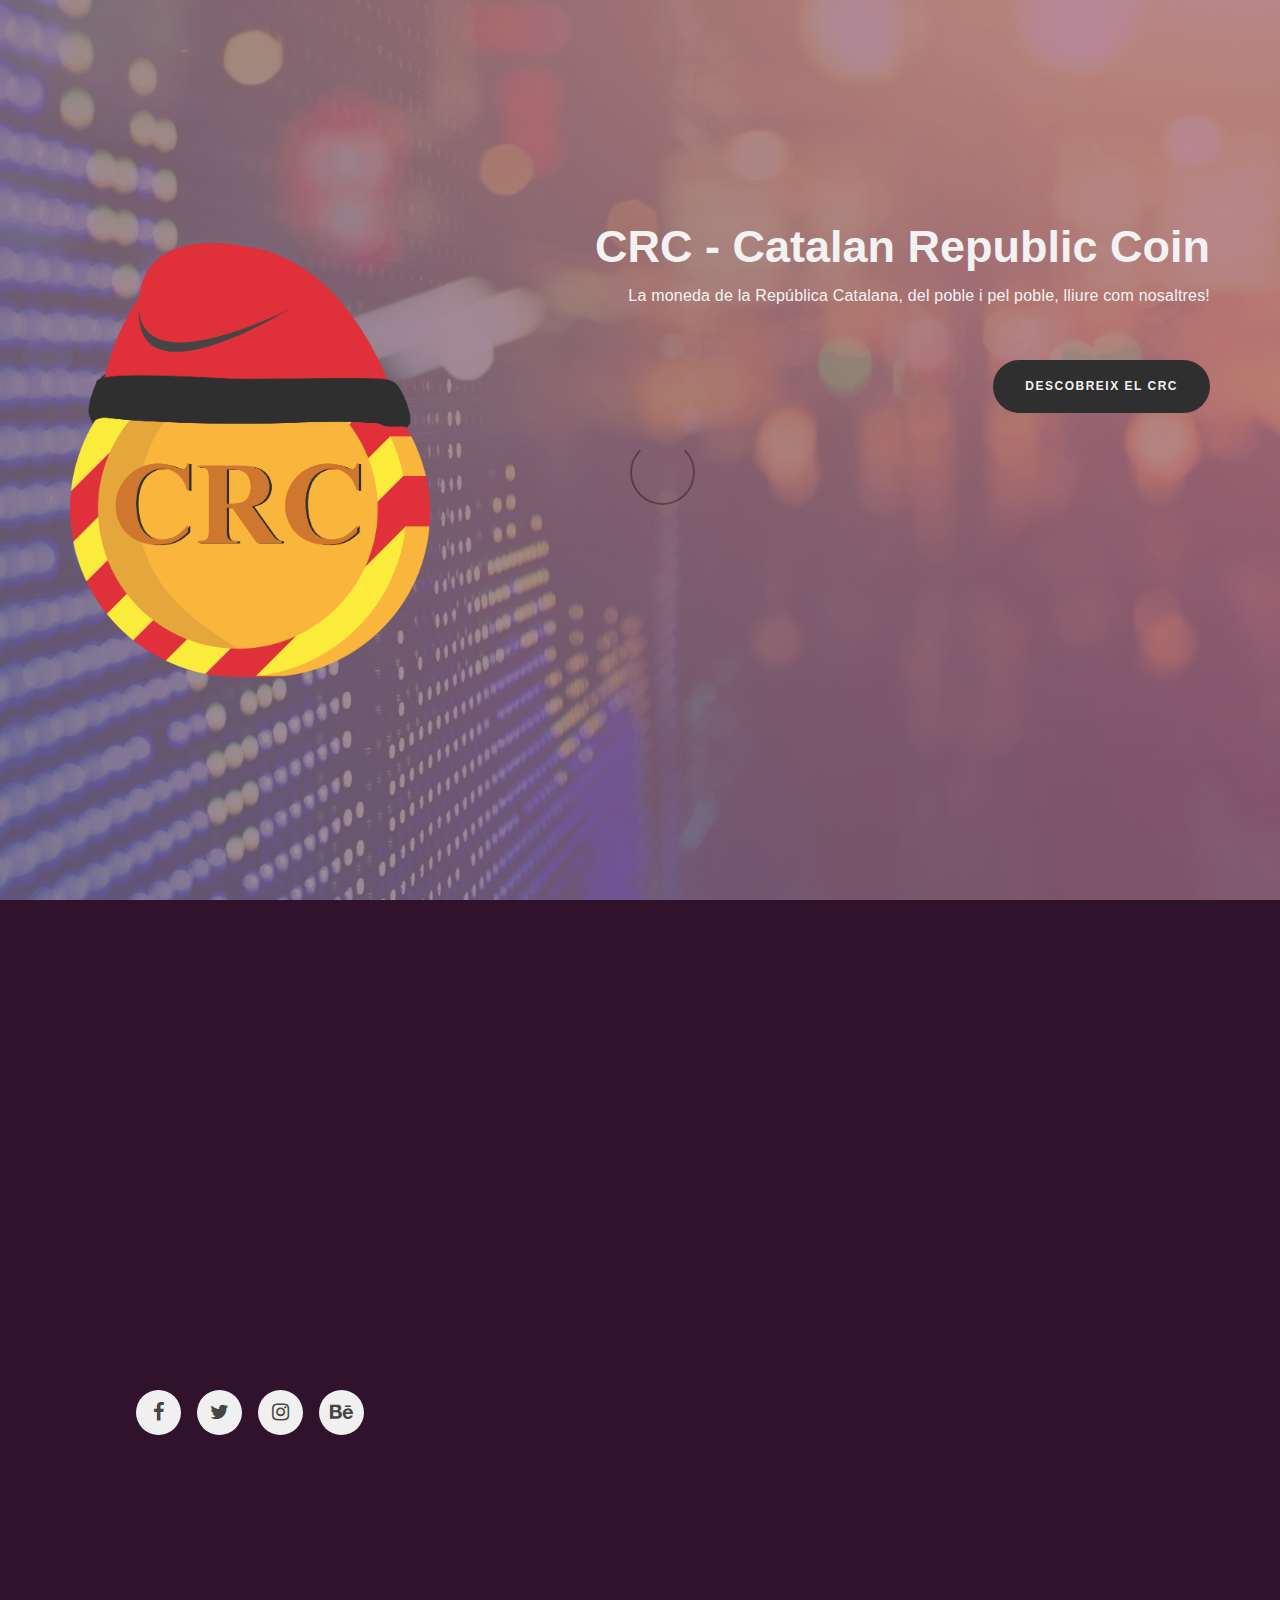
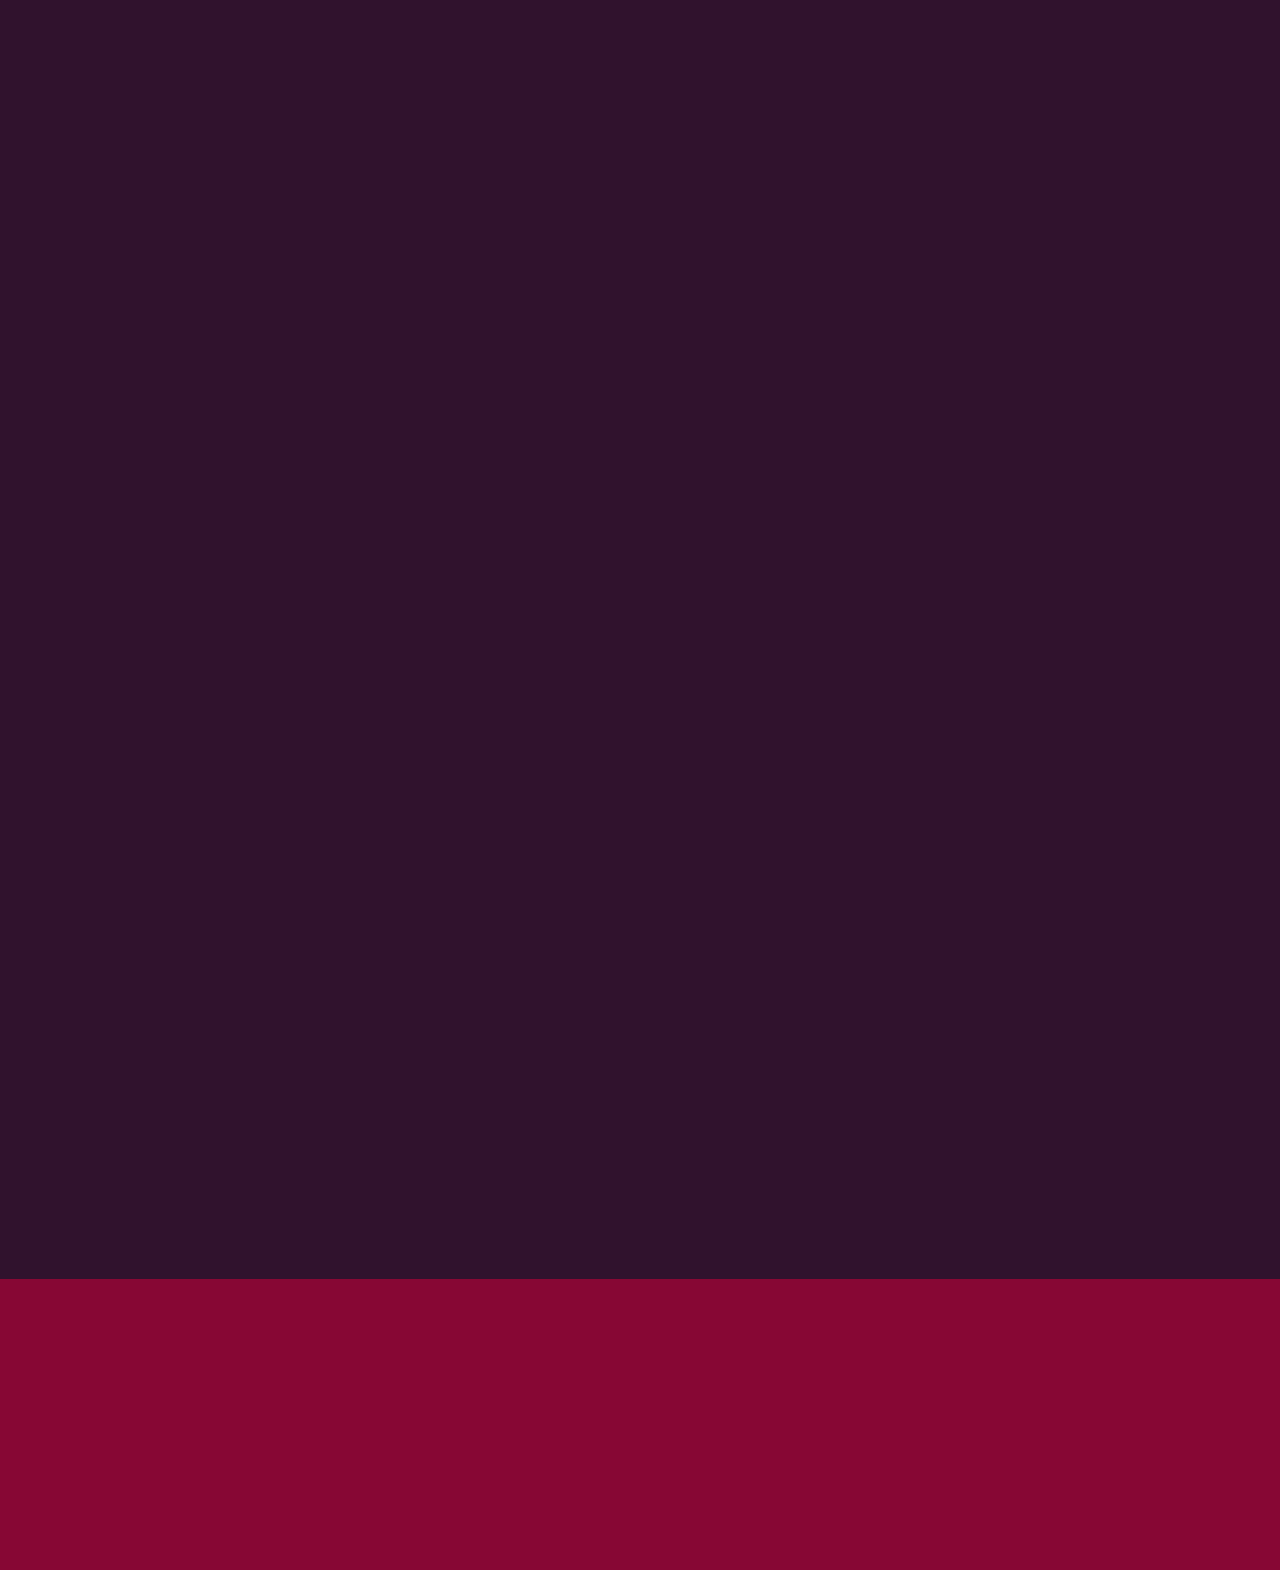
==== commit 03c5e566: "Add files via upload" ====
--- a/index.html
+++ b/index.html
@@ -127,11 +127,11 @@
                          <p>Són monedes, per tant, serveixen per pagar deutes, per comprar béns materials… I també per ser el posseïdor de una moneda de la República Catalana.</p>
                     </div>
                </div>
-               <div class="col-md-3 col-sm-6 wow fadeInUp" data-wow-delay="0.8s">
+               <div class="col-md-3 col-sm-6 wow fadeInUp" data-wow-delay="0.8s" onclick="location.href='aconseguir.html'">
                     <div class="service-thumb">
                          <i class="fa fa-money"></i>
-                         <h4>I com les aconsegueixo?</h4>
-                         <p>Per aconseguir CRCs no necessites gaire cosa, un ordinador i connexió a internet! Clica aquí per anar a un tutorial de com fer-ho...</p>
+                         <h4>Com les aconsegueixo?</h4>
+                         <p>Adquirir CRCs és bastant fàcil! no necessites gaire cosa, un ordinador i connexió a internet! Clica aquí i t'ensenyarem totes les maneres que pots aconseguir aquestes monedes.</p>
                     </div>
                </div>
 
@@ -139,7 +139,7 @@
                     <div class="service-thumb">
                          <i class="fa fa-users"></i>
                          <h4>Una mica sobre nosaltres</h4>
-                         <p>Sóm un grup d’estudiants que creiem que el futur de les monedes són les criptocurrencies, i hem decidit posar-les al sevei de la República.</p>
+                         <p>Sóm un grup d’estudiants que creiem en el futur de les criptocurrencies, i hem decidit posar-les al sevei de la República.</p>
                     </div>
                </div>
                
@@ -149,61 +149,6 @@
 
 
 
-<!--
-WORK SECTION <section id="work" class="parallax-section">
-     <div class="container">
-          <div class="row">
-
-               <div class="col-md-12 col-sm-12">
-                     SECTION TITLE 
-                    <div class="wow fadeInUp section-title" data-wow-delay="0.2s">
-                         <h2>Seleted Designs</h2>
-                         <p>Lorem ipsum dolor sit amet, consectetur venenatis tincidunt.</p>
-                    </div>
-               </div>
-
-               <div class="wow fadeInUp col-md-4 col-sm-6" data-wow-delay="0.4s">
-                    WORK THUMB                     <div class="work-thumb">
-                         <a href="images/work-image1.jpg" class="image-popup">
-                              <div class="work-thumb-overlay">
-                                   <h4 class="white-color">First Title</h4>
-                                   <h2>Graphic Design</h2>
-                              </div>
-                              <img src="images/work-image1.jpg" class="img-responsive" alt="Work 1">
-                         </a>
-                    </div>
-               </div>
-
-               <div class="wow fadeInUp col-md-4 col-sm-6" data-wow-delay="0.4s">
-                     WORK THUMB
-                    <div class="work-thumb">
-                         <a href="images/work-image2.jpg" class="image-popup">
-                              <div class="work-thumb-overlay">
-                                   <h4 class="white-color">Title Two</h4>
-                                   <h2>Photography</h2>
-                              </div>
-                              <img src="images/work-image2.jpg" class="img-responsive" alt="Work 2">
-                         </a>
-                    </div>
-               </div>
-
-               <div class="wow fadeInUp col-md-4 col-sm-6" data-wow-delay="0.4s">
-                     WORK THUMB 
-                    <div class="work-thumb">
-                         <a href="images/work-image3.jpg" class="image-popup">
-                              <div class="work-thumb-overlay">
-                                   <h4 class="white-color">Third Title</h4>
-                                   <h2>illustration</h2>
-                              </div>
-                              <img src="images/work-image3.jpg" class="img-responsive" alt="Work 3">
-                         </a>
-                    </div>
-               </div>
-
-          </div>
-     </div>
-</section>
--->
 <section id="contact" class="parallax-section">
      <div class="container">
           <div class="row">
@@ -240,12 +185,13 @@
                     <div class="wow fadeInUp contact-info" data-wow-delay="0.4s">
                          <div class="section-title">
                               <h2 class="white-color">Informació de contacte</h2>
-                              <p class="white-color">Lorem ipsum dolor sit consectetur adipiscing morbi venenatis et tortor consectetur adipisicing lacinia tortor morbi ultricies.</p>
+                              <p class="white-color">Per a qualsevol dubte, pregunta o proposta no dubteu en contactar-nos utilitzant alguna de les diferents vies que us proposem a continuació.</p>
                          </div>
                          
                          <p class="white-color"><i class="fa fa-map-marker"></i> 
                           Campus Nord, C/Jordi Girona, 1-3, 08034 Barcelona</p>
-                         <p class="white-color"><i class="fa fa-comment"></i> <a href="mailto:CatalanRepublicCoin@gmial.com">CatalanRepublicCoin@gmail.com</a></p>
+                         <p class="white-color"><i class="fa fa-comment"></i> 
+                         CatalanRepublicCoin@gmail.com</p>
                          <p class="white-color"><i class="fa fa-phone"></i> 603 64 80 52</p>
                     </div>
                </div>
--- a/css/tooplate-style.css
+++ b/css/tooplate-style.css
@@ -87,13 +87,24 @@
 .white-color {
   color: #f0f0f0; /* COLOR DE LA FONT EL IMPORANT  */
 }
-
-
+.grey-color{
+  color: #bfbfbf;
+}
 
 /*---------------------------------------
   Buttons               
 -----------------------------------------*/
 
+.margintoptb{
+
+  margin-top: 30px;
+}
+.margintable{
+
+margin-top: 50px;
+margin-left: 150px;
+margin-right: 150px;
+}
 .section-btn {
   background: #000000;
   border: none;
@@ -259,12 +270,26 @@
 
 }
 
+.aco{
+  background: url('../images/home_bg_aconseguir.png') 50% 0 repeat-y fixed !important;
+}
 
 .nos{
   background: url('../images/home_bg_nos.png') 50% 0 repeat-y fixed !important;
 
 }
 
+#imgtb {
+    height: auto; 
+    width: auto; 
+    max-width: 150px; 
+    max-height: 150px;
+}
+
+.centerimg{
+    margin-left: auto;
+    margin-right: auto;
+}
 /*---------------------------------------
   Service section              
 -----------------------------------------*/
@@ -287,7 +312,7 @@
 
 .service-thumb:hover .fa,
 .service-thumb:hover h4 {
-  color: #ffffff;
+  color: #cb2d3e;
 }
 
 .service-thumb h4 {
@@ -305,6 +330,7 @@
 .bg-grey .fa {
   color: #ffffff;
 }
+
 
 
 
@@ -384,7 +410,11 @@
 /*---------------------------------------
   Contact section              
 -----------------------------------------*/
-
+.marginbot{
+
+margin-bottom: 2cm;
+
+}
 .contact-info .fa {
   padding-right: 5px;
 }
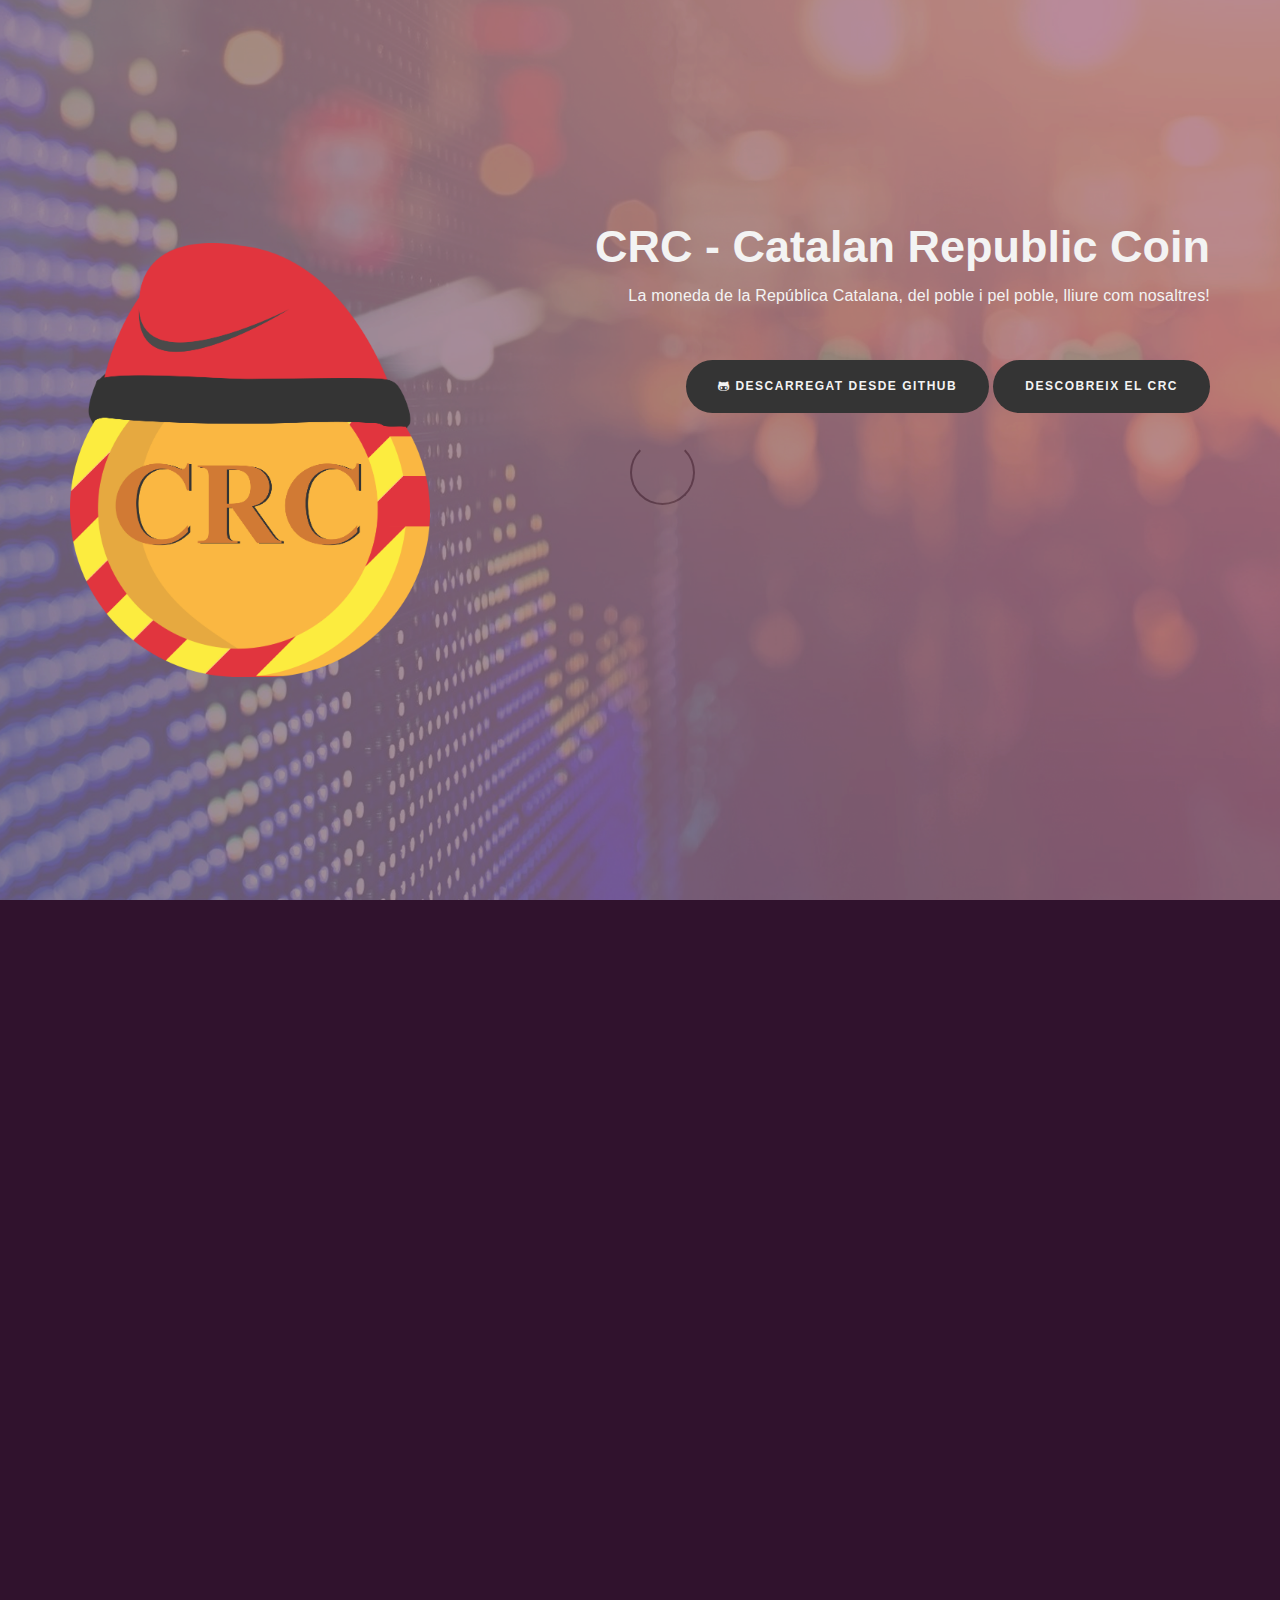
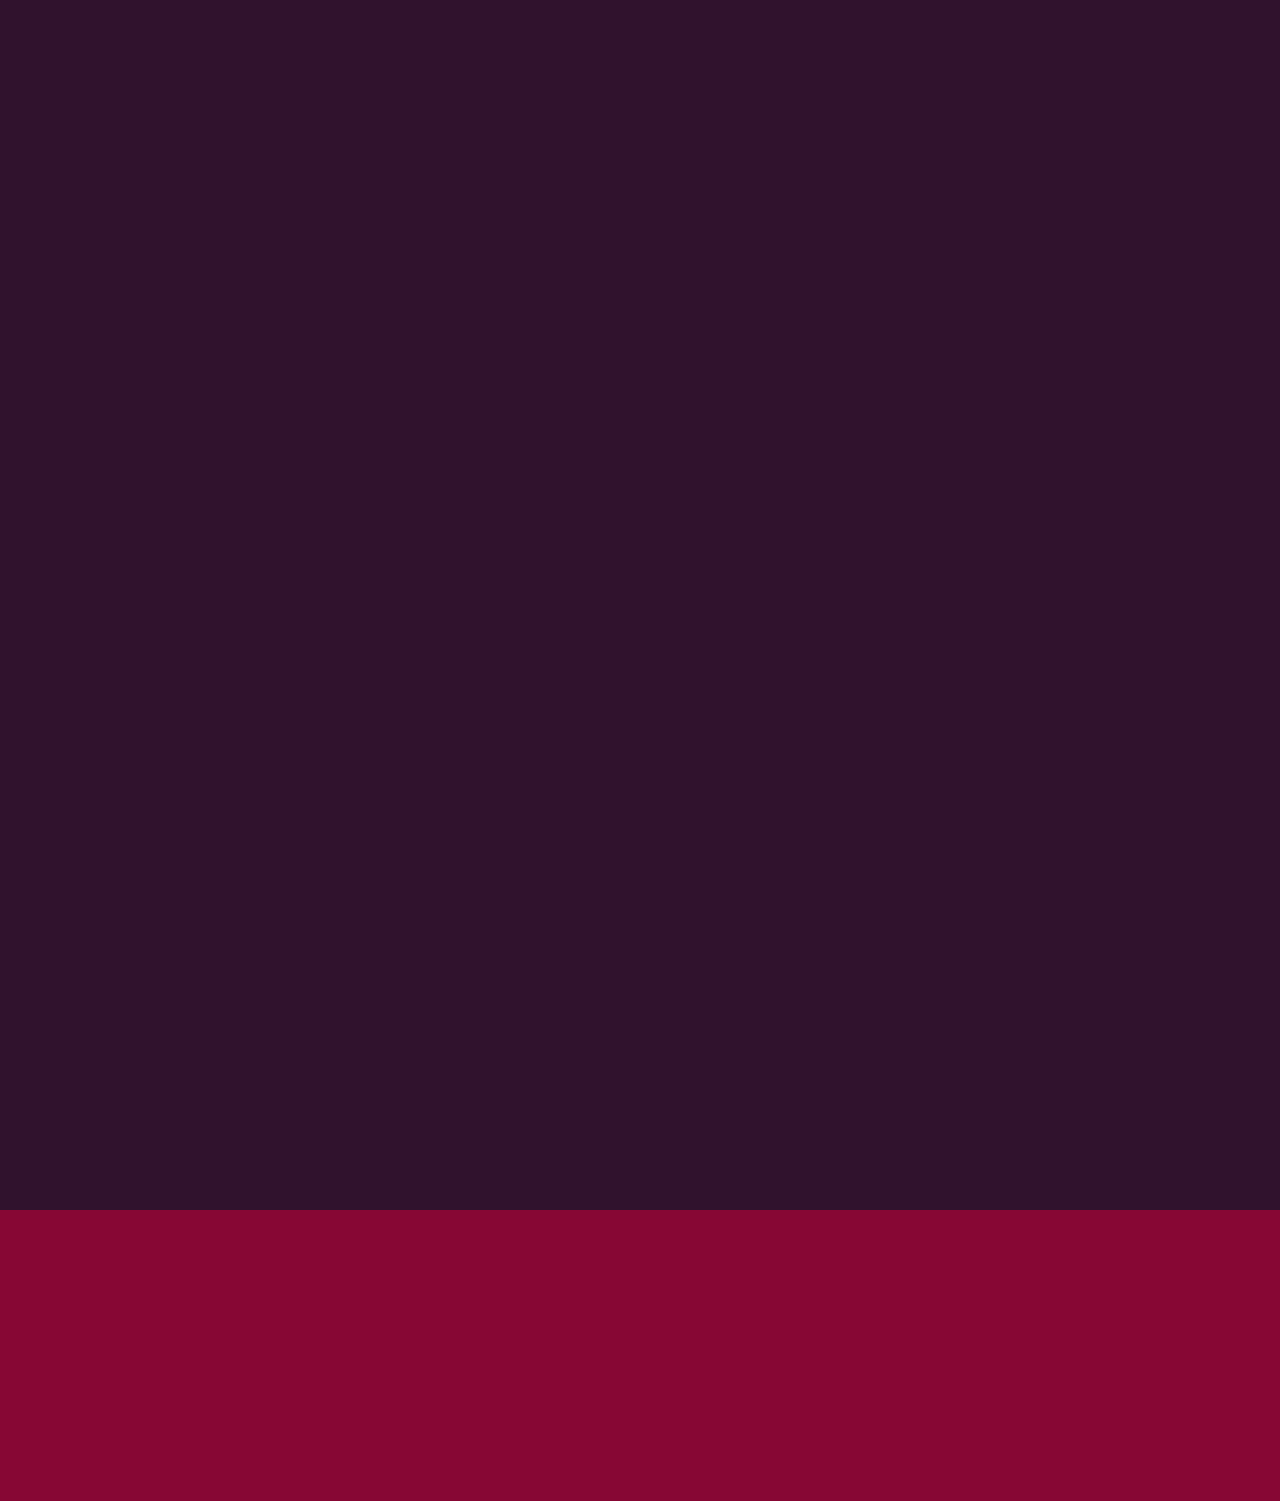
==== commit 3b6dc0b1: "Add files via upload" ====
--- a/index.html
+++ b/index.html
@@ -53,6 +53,9 @@
                         
                          <h1  class="wow fadeInUp white-color" data-wow-delay="0.4s">CRC - Catalan Republic Coin</h1>
                          <p class="wow fadeInUp white-color" data-wow-delay="0.6s">La moneda de la República Catalana, del poble i pel poble, lliure com nosaltres!</p>
+
+                         <a href="https://github.com/catalanrepubliccoin/CRCoin.git" class="wow fadeInUp smoothScroll btn btn-default section-btn" data-wow-delay="1s"><i class="fa fa-github-alt" aria-hidden="true"></i>
+                         Descarregat desde Github</a>
                          <a href="#about" class="wow fadeInUp smoothScroll btn btn-default section-btn" data-wow-delay="1s">Descobreix el CRC</a>
                    
                     </div>
@@ -70,12 +73,14 @@
                <div class="col-md-4 col-sm-12">
                     <div class="about-image-thumb">
                          <img src="images/profile-image.jpg" class="wow fadeInUp img-responsive" data-wow-delay="0.2s" alt="about image" >
+                         <!--
                          <ul class="social-icon">
                               <li><a href="#" class="fa fa-facebook"></a></li>
                               <li><a href="#" class="fa fa-twitter"></a></li>
                               <li><a href="#" class="fa fa-instagram"></a></li>
                               <li><a href="#" class="fa fa-behance"></a></li>
                          </ul>
+                    -->
                     </div>
                </div>
 
@@ -155,8 +160,8 @@
                <div class="col-md-12 col-sm-12">
                      <!--SECTION TITLE -->
                     <div class="wow fadeInUp section-title" data-wow-delay="0.2s">
-                         <h2 class="white-color">Contactan's</h2>
-                         <p class="white-color">Lorem ipsum dolor sit amet, consectetur venenatis tincidunt.</p>
+                         <h2 class="white-color">Contacte</h2>
+
                     </div>
                </div>
 
@@ -206,7 +211,7 @@
         <div class="row">
 
                <div class="wow fadeInUp col-md-12 col-sm-12" data-wow-delay="0.8s">
-                    <p class="white-color">Copyright &copy; 2017 CRC - Catalan Republic Coin             
+                    <p class="white-color">Copyright &copy; 2017 CRC - Catalan Republic Coin</p>            
           </div>
      </div>
 </footer>
